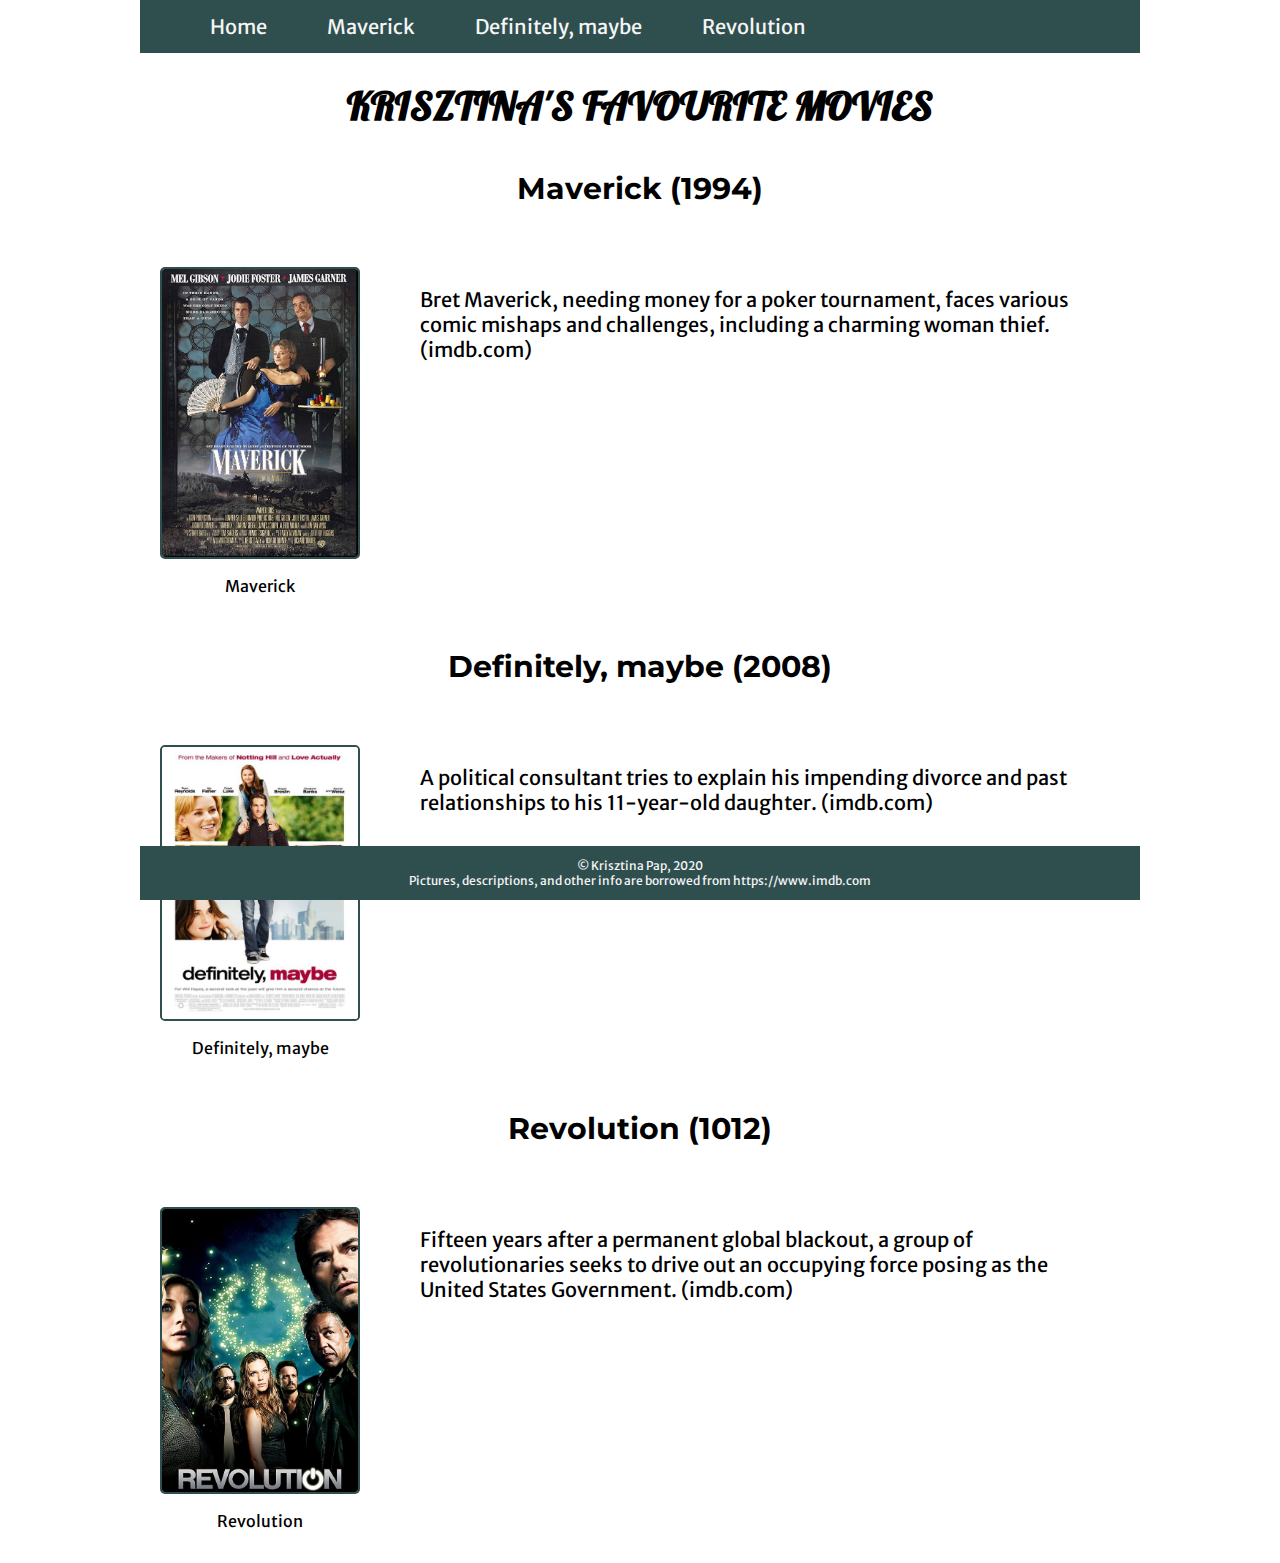
==== index.html @ 92c189d4 "Added screen reader text headings for main menu; Formatted individual movie page;" ====
<!DOCTYPE html>
<html lang="en">
<head>
    <meta charset="UTF-8">
    <meta name="viewport" content="width=device-width, initial-scale=1.0">
    <title>Krisztina's Three Favourite Movies</title>

    <!-- Google Fonts -->
    <link href="https://fonts.googleapis.com/css2?family=Merriweather+Sans&family=Montserrat&display=swap" rel="stylesheet"> 

    <link rel="stylesheet" href="css/main.css">

    <script src="js/scripts.js" defer></script>
</head>
<body>
    <header>
        <h2 class="screen-reader-text">Main menu</h2>
        <nav>
            <ul>
                <li><a href="#">Home</a></li>
                <li><a href="maverick.html">Maverick</a></li>
                <li><a href="definitely-maybe.html">Definitely, maybe</a></li>
                <li><a href="revolution.html">Revolution</a></li>
            </ul>
        </nav>  
        <h1>Krisztina's Favourite Movies</h1>
    </header>
    <main>
        <section>
            <h2>Maverick (1994)</h2>
            <div>
                <figure>
                    <a href="maverick.html"><img src="img/maverick.PNG" alt="A movie poster for Maverick."></a>
                    <figcaption>Maverick</figcaption>
                </figure>
                <p>Bret Maverick, needing money for a poker tournament, faces various comic mishaps and challenges, including a charming woman thief. (imdb.com)</p>
            </div>
        </section>
        <div class="clear"></div>

        <section>
           <h2>Definitely, maybe (2008)</h2>
           <div>
                <figure>
                    <a href="definitely-maybe.html"><img src="img/definitely-maybe.PNG" alt="The official movie poster for Definitely, maybe."></a>
                    <figcaption>Definitely, maybe</figcaption>
                </figure>
                <p>A political consultant tries to explain his impending divorce and past relationships to his 11-year-old daughter. (imdb.com)</p>
            </div>
        </section>
        <div class="clear"></div>
       
        <section>
            <h2>Revolution (1012)</h2>
            <div>
                <figure>
                    <a href="revolution.html"><img src="img/revolution.PNG" alt="The official movie poster for Revolution."></a>
                    <figcaption>Revolution</figcaption>
                </figure>
                <p>Fifteen years after a permanent global blackout, a group of revolutionaries seeks to drive out an occupying force posing as the United States Government. (imdb.com)</p>
            </div>
        </section>
        <div class="clear"></div>
    </main>
    <footer>
        <p>&copy; Krisztina Pap, 2020</p>
        <p>Pictures, descriptions, and other info are borrowed from https://www.imdb.com</p>
    </footer>
</body>
</html>
---- css/main.css ----
/* 
* Google Fonts: Lobster Regular
* @link https://fonts.google.com/specimen/Lobster?query=lobster&sidebar.open=true
*/

@font-face {
    font-family: 'Lobster Regular';
    src: url(../fonts/lobster/Lobster-Regular.ttf);
    src: url(../fonts/lobster/Lobster-Regular.ttf)
        format( 'truetype' );
    font-weight: normal;
    font-style: normal;
}

* {
    box-sizing: border-box;
    max-width: 1000px;
    margin-left: auto;
    margin-right: auto;
    margin-top: 0;
    margin-bottom: 0;
}

html {
    font-family: 'Merriweather Sans', sans-serif;
    font-size: 20px;
}
figure {
    float: left;
    margin: 1rem;
    /* text-align: center; */
}

figcaption {
    margin: 0.6rem;
    font-size: 0.8rem;
    text-align: center;
}

div > p {
    margin: 1rem;
    padding: 1rem;
   
}
.clear {
    clear: both;
}

section div {
    display: flex;
    align-content: center;
    justify-content: center;
}

img {
    max-width: 200px;
    border: 2px solid darkslategray;
    border-radius: 5px;
}

a img:hover {
    box-shadow: 5px 10px;
}

nav ul {
    background-color: darkslategrey;
    position: fixed;
    top: 0;
    width: 100%;
    list-style-type: none;
}

nav li {
    display: block;
    float: left;
}

nav a {
    display: inline-block;
    color: whitesmoke;
    text-decoration: none;
    padding: 14px 30px;
    text-align: center;
}

nav a:hover {
    background-color: whitesmoke;
    color: darkslategrey;
}

h1 {
    margin-top: 4rem;
    margin-bottom: 1rem;
    text-transform: uppercase;
    text-align: center;
    font-family: 'Lobster Regular', 'Montserrat', sans-serif;
}

h2 {
    text-align: center;
    font-family: 'Montserrat', sans-serif;
    padding-top: 1rem;
    padding-bottom: 2rem;
}

footer {
    font-size: 12px;
    text-align: center;
    background-color: darkslategrey;
    color: whitesmoke;
    padding-top: 0.6rem;
    padding-bottom: 0.6rem;
    position: fixed;
    bottom: 0;
    width: 100%;
}

.movie-background {
    background-image: url("/img/brick-wall-backdrop.jpg");
    background-size: cover;
    height: 100vh;
}

.movie-textbox {
    max-width: 1000px;
    width: 100vw;
    position: fixed;
    top: 20%;
   
    background-color: #ffffff;
    opacity: 0.9;
    border-radius: 10px;
    text-align: center;
}

.movie-textbox ul {
    text-decoration: none;
    list-style-type: none;
    padding-top: 1rem;
}

/* link@ 
 Text meant only for screen readers. */
.screen-reader-text {
    border: 0;
    clip: rect(1px, 1px, 1px, 1px);
    clip-path: inset(50%);
    height: 1px;
    margin: -1px;
    overflow: hidden;
    padding: 0;
    position: absolute;
    width: 1px;
    word-wrap: normal !important;
  }
  .screen-reader-text:focus {
    background-color: #eee;
    clip: auto !important;
    clip-path: none;
    color: #444;
    display: block;
    font-size: 1em;
    height: auto;
    left: 5px;
    line-height: normal;
    padding: 15px 23px 14px;
    text-decoration: none;
    top: 5px;
    width: auto;
    z-index: 100000; /* Above WP toolbar. */
  }
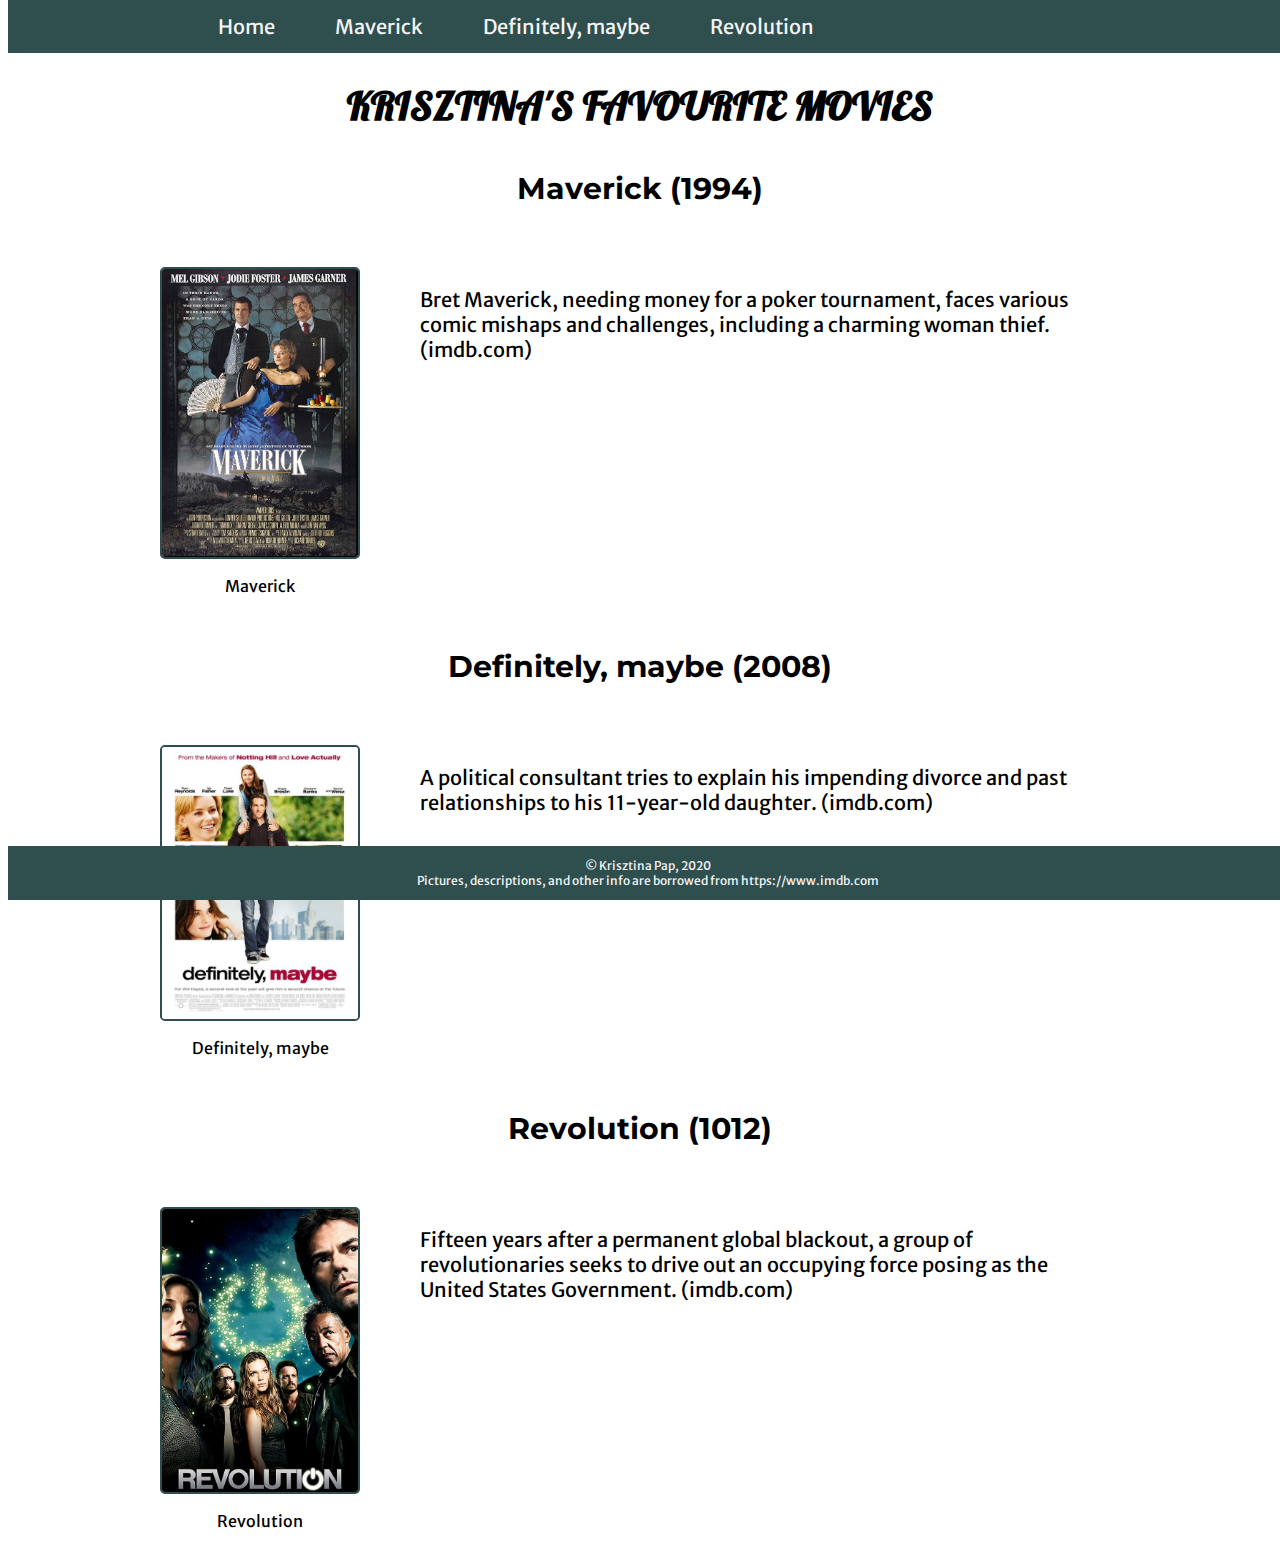
==== commit 3a3771c3: "Fixed main menu location;" ====
--- a/index.html
+++ b/index.html
@@ -25,7 +25,7 @@
         </nav>  
         <h1>Krisztina's Favourite Movies</h1>
     </header>
-    <main>
+    <main class="container">
         <section>
             <h2>Maverick (1994)</h2>
             <div>
--- a/css/main.css
+++ b/css/main.css
@@ -14,11 +14,14 @@
 
 * {
     box-sizing: border-box;
+    margin-top: 0;
+    margin-bottom: 0;
+}
+
+.container {
     max-width: 1000px;
     margin-left: auto;
     margin-right: auto;
-    margin-top: 0;
-    margin-bottom: 0;
 }
 
 html {
@@ -62,17 +65,24 @@
     box-shadow: 5px 10px;
 }
 
-nav ul {
+nav {
     background-color: darkslategrey;
     position: fixed;
     top: 0;
     width: 100%;
+}
+
+nav ul {
+    max-width: 1000px;
+    margin-left: auto;
+    margin-right: auto;
     list-style-type: none;
 }
 
 nav li {
     display: block;
     float: left;
+
 }
 
 nav a {
@@ -122,14 +132,11 @@
 }
 
 .movie-textbox {
-    max-width: 1000px;
-    width: 100vw;
-    position: fixed;
-    top: 20%;
-   
+    max-width: 900px;
+    margin-left: auto;
+    margin-right: auto;
+    height: 100vh;
     background-color: #ffffff;
-    opacity: 0.9;
-    border-radius: 10px;
     text-align: center;
 }
 
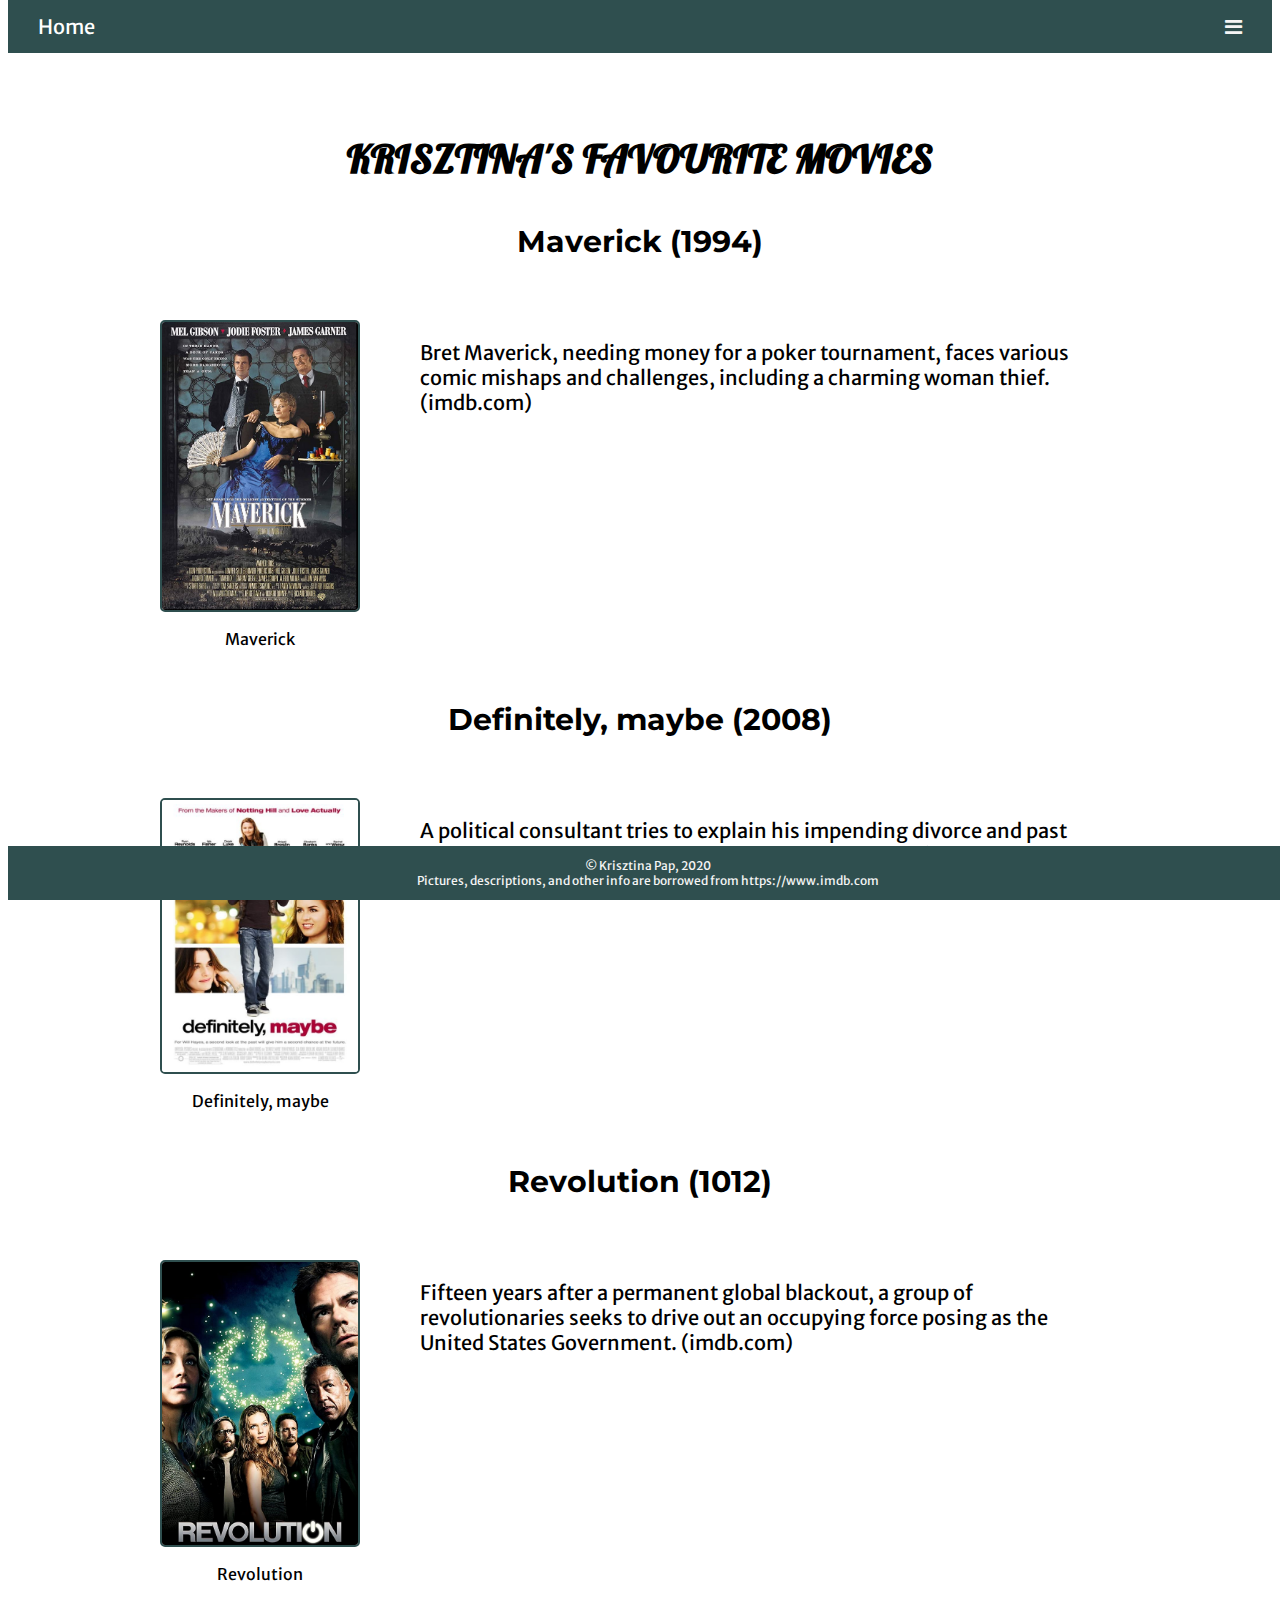
==== commit c6744f02: "Fixed mobile menu on index page;" ====
--- a/index.html
+++ b/index.html
@@ -8,6 +8,13 @@
     <!-- Google Fonts -->
     <link href="https://fonts.googleapis.com/css2?family=Merriweather+Sans&family=Montserrat&display=swap" rel="stylesheet"> 
 
+    <!--
+        Citation:
+        https://www.w3schools.com/howto/howto_js_mobile_navbar.asp
+        "Hamburger menu" / "Bar icon" to toggle the navigation links
+        Loads a hamburger menu icon from the Font Awesome library 
+    -->
+    <link rel="stylesheet" href="https://cdnjs.cloudflare.com/ajax/libs/font-awesome/4.7.0/css/font-awesome.min.css">
     <link rel="stylesheet" href="css/main.css">
 
     <script src="js/scripts.js" defer></script>
@@ -15,13 +22,29 @@
 <body>
     <header>
         <h2 class="screen-reader-text">Main menu</h2>
-        <nav>
-            <ul>
-                <li><a href="#">Home</a></li>
-                <li><a href="maverick.html">Maverick</a></li>
-                <li><a href="definitely-maybe.html">Definitely, maybe</a></li>
-                <li><a href="revolution.html">Revolution</a></li>
-            </ul>
+        <nav class="myNav">
+            <div>
+                <a href="#" class="active">Home</a>
+            <!--
+                Citation:
+                https://www.w3schools.com/howto/howto_js_mobile_navbar.asp
+                In the below line of code the 'active' class is necessary or the JavaScript function cannot toggle
+            --> <div id="mainMenu">
+                    <a href="maverick.html">Maverick</a>
+                    <a href="definitely-maybe.html">Definitely, maybe</a>
+                    <a href="revolution.html">Revolution</a>
+                </div>
+            
+            <!--
+                Citation:
+                https://www.w3schools.com/howto/howto_js_mobile_navbar.asp
+                "Hamburger menu" / "Bar icon" to toggle the navigation links
+                The below two lines of code are an anchor that shows up as the hamburger menu from the Font Awesome library. IT is set up so when clicked, the JavaScript function 'myMenu' will run.
+            --> 
+            <a href="javascript:void(0);" class="icon" onclick="myMenu()">
+                <i class="fa fa-bars"></i>
+            </a>
+        </div>
         </nav>  
         <h1>Krisztina's Favourite Movies</h1>
     </header>
--- a/css/main.css
+++ b/css/main.css
@@ -45,9 +45,6 @@
     padding: 1rem;
    
 }
-.clear {
-    clear: both;
-}
 
 section div {
     display: flex;
@@ -65,38 +62,53 @@
     box-shadow: 5px 10px;
 }
 
-nav {
+.myNav {
+    overflow: hidden;
     background-color: darkslategrey;
-    position: fixed;
-    top: 0;
-    width: 100%;
+    position: relative;
 }
 
-nav ul {
-    max-width: 1000px;
-    margin-left: auto;
-    margin-right: auto;
+/* Citation:
+ *  https://www.w3schools.com/howto/howto_js_mobile_navbar.asp
+ *  'mainMenu' links have to be hidden while the hamburger menu shows instead.
+ */    
+.myNav #mainMenu {
     list-style-type: none;
-}
-
-nav li {
-    display: block;
-    float: left;
-
+    display: none;
 }
 
 nav a {
-    display: inline-block;
+    display: block;
     color: whitesmoke;
     text-decoration: none;
     padding: 14px 30px;
-    text-align: center;
+  
 }
 
 nav a:hover {
-    background-color: whitesmoke;
-    color: darkslategrey;
+    color: whitesmoke;
 }
+
+/* Citation:
+ *  https://www.w3schools.com/howto/howto_js_mobile_navbar.asp
+ *  The below code block styles the Font Awesome (hamburger menu) icon.
+ */   
+nav a.icon {
+    background: darkslategrey;
+    display: block;
+    position: absolute;
+    right: 0;
+    top: 0;
+}
+
+/* Citation:
+ *  https://www.w3schools.com/howto/howto_js_mobile_navbar.asp
+ *  The active element in the menu is styled in the active class below
+ */   
+.active {
+    background-color: darkslategrey;
+    color: white;
+  }
 
 h1 {
     margin-top: 4rem;
@@ -123,27 +135,6 @@
     position: fixed;
     bottom: 0;
     width: 100%;
-}
-
-.movie-background {
-    background-image: url("/img/brick-wall-backdrop.jpg");
-    background-size: cover;
-    height: 100vh;
-}
-
-.movie-textbox {
-    max-width: 900px;
-    margin-left: auto;
-    margin-right: auto;
-    height: 100vh;
-    background-color: #ffffff;
-    text-align: center;
-}
-
-.movie-textbox ul {
-    text-decoration: none;
-    list-style-type: none;
-    padding-top: 1rem;
 }
 
 /* link@ 
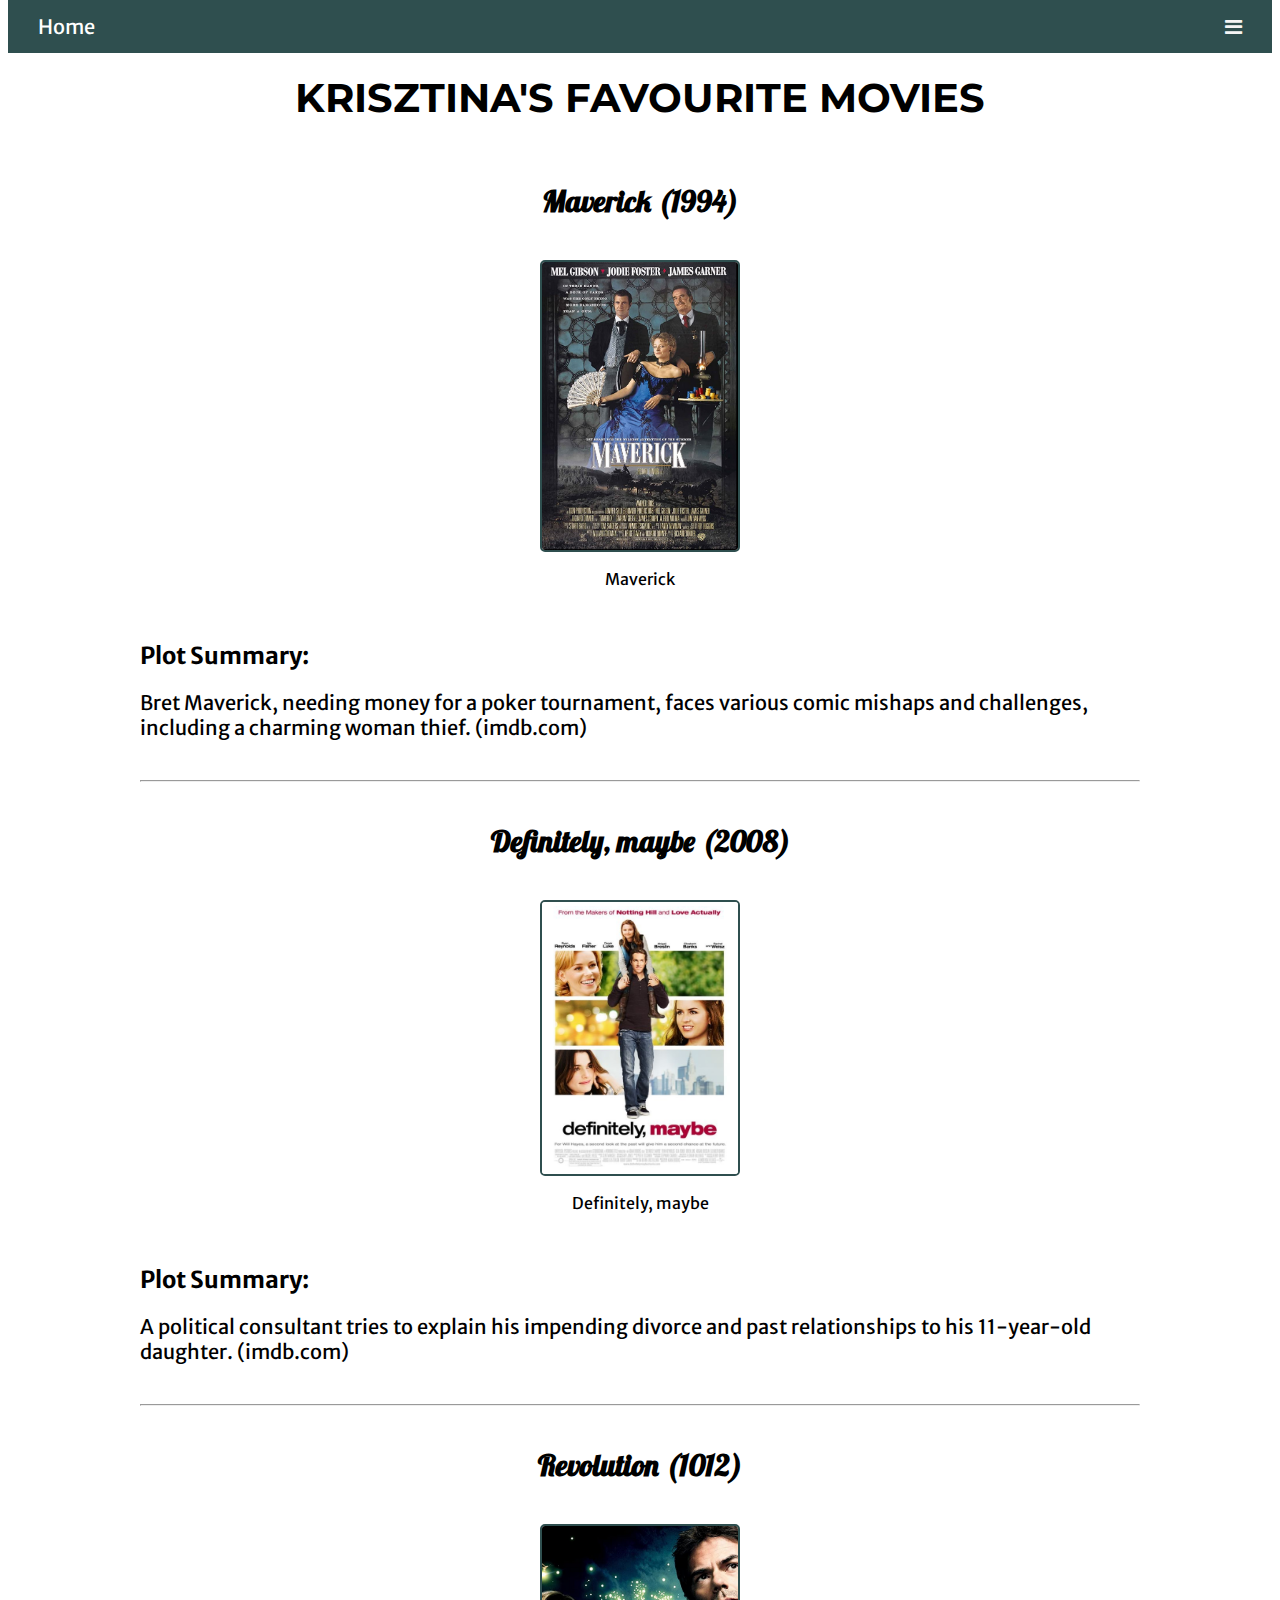
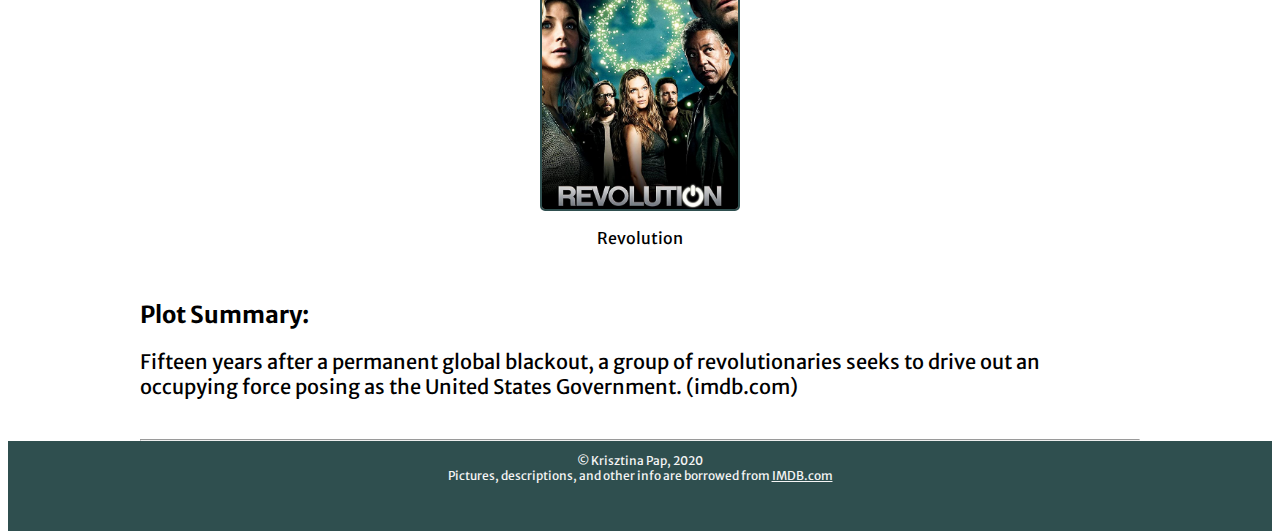
==== commit 1149710b: "Fixed index page formatting;" ====
--- a/index.html
+++ b/index.html
@@ -51,43 +51,40 @@
     <main class="container">
         <section>
             <h2>Maverick (1994)</h2>
-            <div>
                 <figure>
                     <a href="maverick.html"><img src="img/maverick.PNG" alt="A movie poster for Maverick."></a>
                     <figcaption>Maverick</figcaption>
                 </figure>
+                <h3>Plot Summary:</h3>
                 <p>Bret Maverick, needing money for a poker tournament, faces various comic mishaps and challenges, including a charming woman thief. (imdb.com)</p>
-            </div>
+                <hr>
         </section>
-        <div class="clear"></div>
 
         <section>
            <h2>Definitely, maybe (2008)</h2>
-           <div>
                 <figure>
                     <a href="definitely-maybe.html"><img src="img/definitely-maybe.PNG" alt="The official movie poster for Definitely, maybe."></a>
                     <figcaption>Definitely, maybe</figcaption>
                 </figure>
+                <h3>Plot Summary:</h3>
                 <p>A political consultant tries to explain his impending divorce and past relationships to his 11-year-old daughter. (imdb.com)</p>
-            </div>
+                <hr>
         </section>
-        <div class="clear"></div>
        
         <section>
             <h2>Revolution (1012)</h2>
-            <div>
                 <figure>
                     <a href="revolution.html"><img src="img/revolution.PNG" alt="The official movie poster for Revolution."></a>
                     <figcaption>Revolution</figcaption>
                 </figure>
+                <h3>Plot Summary:</h3>
                 <p>Fifteen years after a permanent global blackout, a group of revolutionaries seeks to drive out an occupying force posing as the United States Government. (imdb.com)</p>
-            </div>
+                <hr>
         </section>
-        <div class="clear"></div>
     </main>
     <footer>
-        <p>&copy; Krisztina Pap, 2020</p>
-        <p>Pictures, descriptions, and other info are borrowed from https://www.imdb.com</p>
+        <span>&copy; Krisztina Pap, 2020</span>
+        <p>Pictures, descriptions, and other info are borrowed from <a href="https://www.imdb.com">IMDB.com</a></p>
     </footer>
 </body>
 </html>--- a/css/main.css
+++ b/css/main.css
@@ -28,28 +28,15 @@
     font-family: 'Merriweather Sans', sans-serif;
     font-size: 20px;
 }
+
 figure {
-    float: left;
-    margin: 1rem;
-    /* text-align: center; */
+    text-align: center;
 }
 
 figcaption {
     margin: 0.6rem;
     font-size: 0.8rem;
     text-align: center;
-}
-
-div > p {
-    margin: 1rem;
-    padding: 1rem;
-   
-}
-
-section div {
-    display: flex;
-    align-content: center;
-    justify-content: center;
 }
 
 img {
@@ -60,6 +47,7 @@
 
 a img:hover {
     box-shadow: 5px 10px;
+    color: darkslategrey;
 }
 
 .myNav {
@@ -111,18 +99,27 @@
   }
 
 h1 {
-    margin-top: 4rem;
+    margin-top: 1rem;
     margin-bottom: 1rem;
     text-transform: uppercase;
     text-align: center;
-    font-family: 'Lobster Regular', 'Montserrat', sans-serif;
+    font-family: 'Montserrat', sans-serif; 
 }
 
 h2 {
     text-align: center;
-    font-family: 'Montserrat', sans-serif;
-    padding-top: 1rem;
+    font-family: 'Lobster Regular', 'Montserrat', sans-serif;
+    padding-top: 2rem;
     padding-bottom: 2rem;
+}
+
+h3 {
+    padding-top: 2rem;
+    padding-bottom: 1rem;  
+}
+
+p {
+    margin-bottom: 2rem;
 }
 
 footer {
@@ -131,10 +128,12 @@
     background-color: darkslategrey;
     color: whitesmoke;
     padding-top: 0.6rem;
-    padding-bottom: 0.6rem;
-    position: fixed;
-    bottom: 0;
+    padding-bottom: 0.4rem;
     width: 100%;
+}
+
+footer a {
+    color: whitesmoke;
 }
 
 /* link@ 
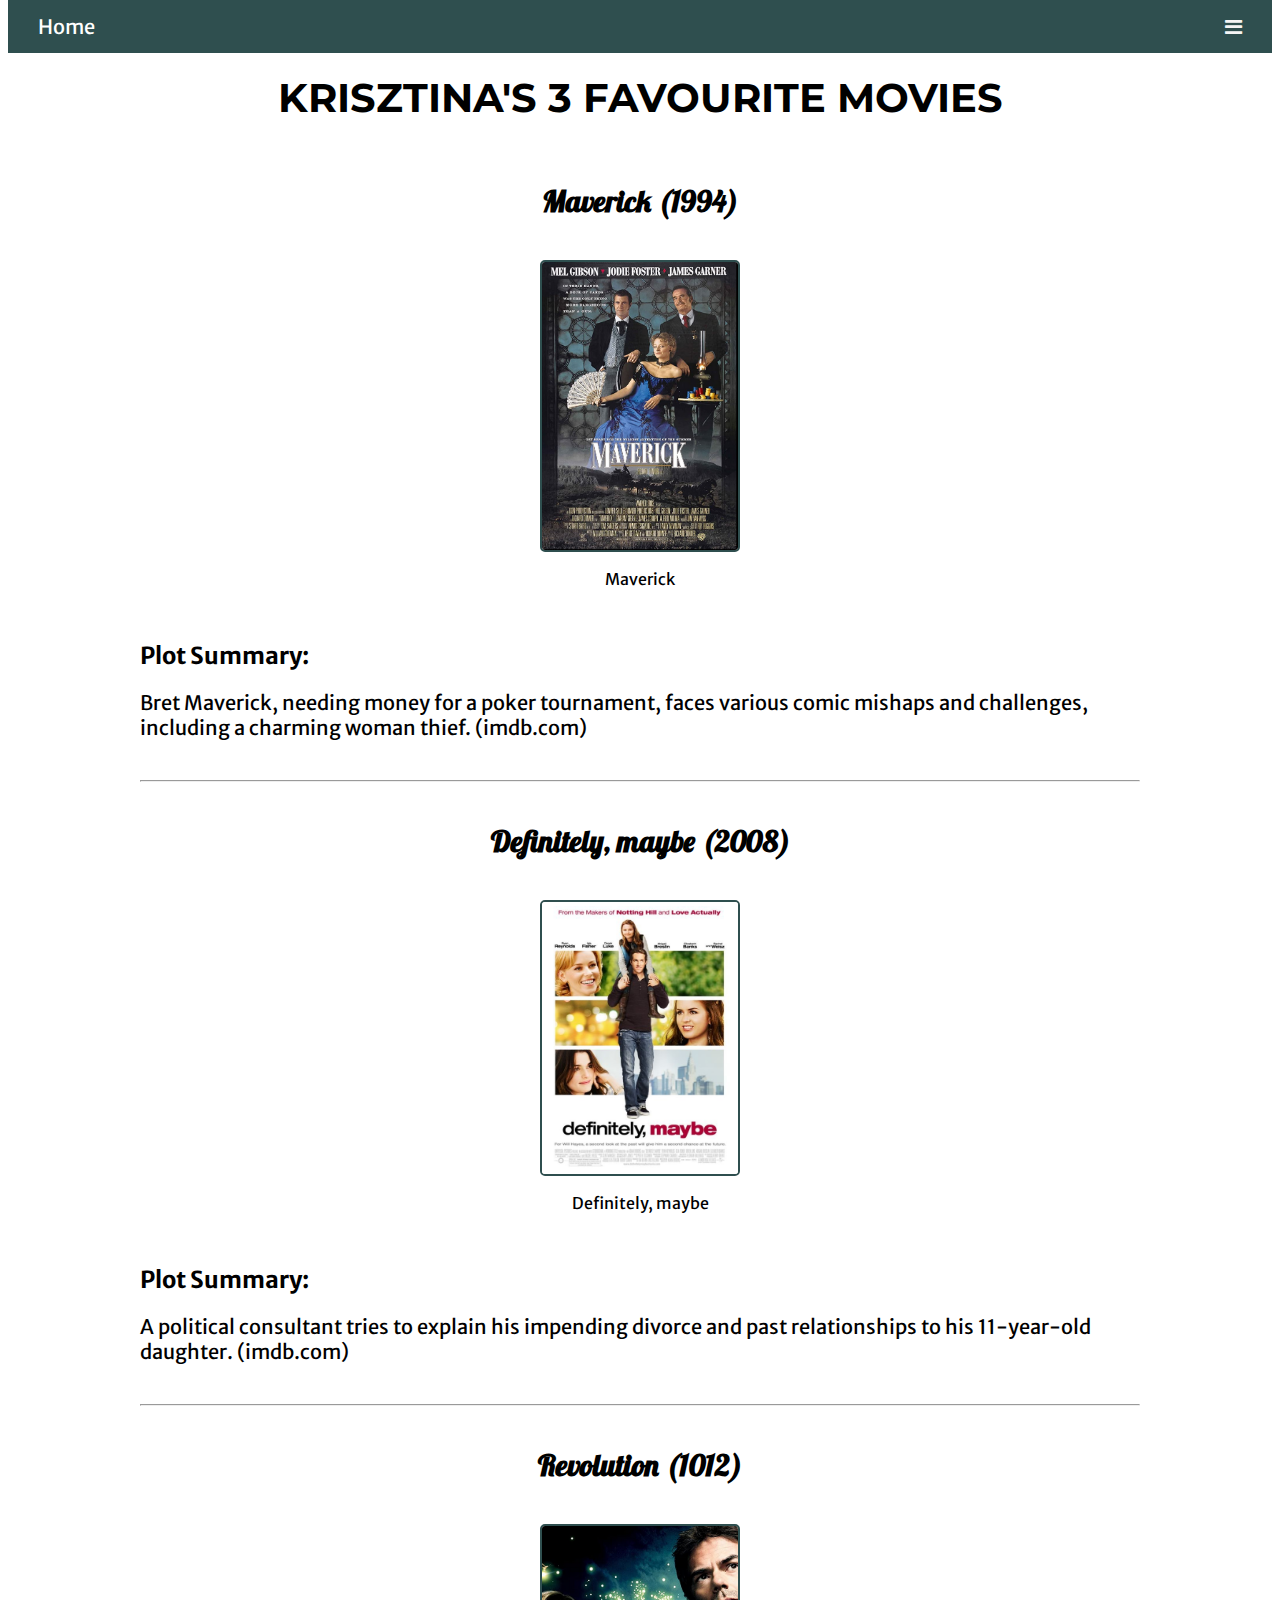
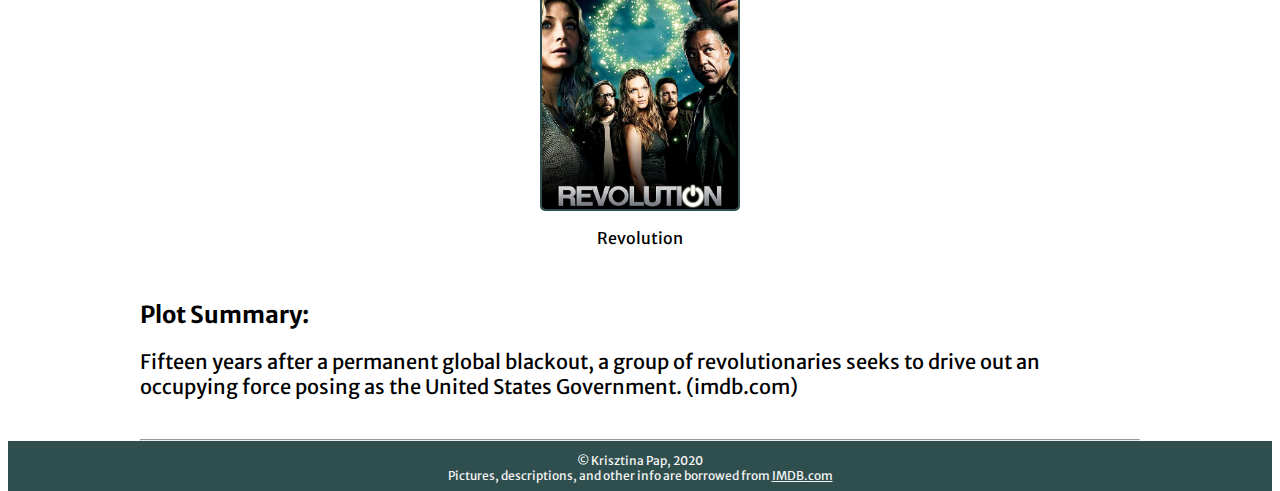
==== commit 3271da0a: "Fixed footer spacing; Added <figure> tag in individual movie page;" ====
--- a/index.html
+++ b/index.html
@@ -25,28 +25,28 @@
         <nav class="myNav">
             <div>
                 <a href="#" class="active">Home</a>
-            <!--
-                Citation:
-                https://www.w3schools.com/howto/howto_js_mobile_navbar.asp
-                In the below line of code the 'active' class is necessary or the JavaScript function cannot toggle
-            --> <div id="mainMenu">
-                    <a href="maverick.html">Maverick</a>
-                    <a href="definitely-maybe.html">Definitely, maybe</a>
-                    <a href="revolution.html">Revolution</a>
-                </div>
-            
-            <!--
-                Citation:
-                https://www.w3schools.com/howto/howto_js_mobile_navbar.asp
-                "Hamburger menu" / "Bar icon" to toggle the navigation links
-                The below two lines of code are an anchor that shows up as the hamburger menu from the Font Awesome library. IT is set up so when clicked, the JavaScript function 'myMenu' will run.
-            --> 
-            <a href="javascript:void(0);" class="icon" onclick="myMenu()">
-                <i class="fa fa-bars"></i>
-            </a>
-        </div>
+                <!--
+                    Citation:
+                    https://www.w3schools.com/howto/howto_js_mobile_navbar.asp
+                    In the below line of code the 'active' class is necessary or the JavaScript function cannot toggle
+                --> <div id="mainMenu">
+                        <a href="maverick.html">Maverick</a>
+                        <a href="definitely-maybe.html">Definitely, maybe</a>
+                        <a href="revolution.html">Revolution</a>
+                    </div>
+                
+                <!--
+                    Citation:
+                    https://www.w3schools.com/howto/howto_js_mobile_navbar.asp
+                    "Hamburger menu" / "Bar icon" to toggle the navigation links
+                    The below two lines of code are an anchor that shows up as the hamburger menu from the Font Awesome library. IT is set up so when clicked, the JavaScript function 'myMenu' will run.
+                --> 
+                <a href="javascript:void(0);" class="icon" onclick="myMenu()">
+                    <i class="fa fa-bars"></i>
+                </a>
+            </div>
         </nav>  
-        <h1>Krisztina's Favourite Movies</h1>
+        <h1>Krisztina's 3 Favourite Movies</h1>
     </header>
     <main class="container">
         <section>
@@ -83,8 +83,8 @@
         </section>
     </main>
     <footer>
-        <span>&copy; Krisztina Pap, 2020</span>
-        <p>Pictures, descriptions, and other info are borrowed from <a href="https://www.imdb.com">IMDB.com</a></p>
+        <span>&copy; Krisztina Pap, 2020</br>
+        Pictures, descriptions, and other info are borrowed from <a href="https://www.imdb.com">IMDB.com</a></span>
     </footer>
 </body>
 </html>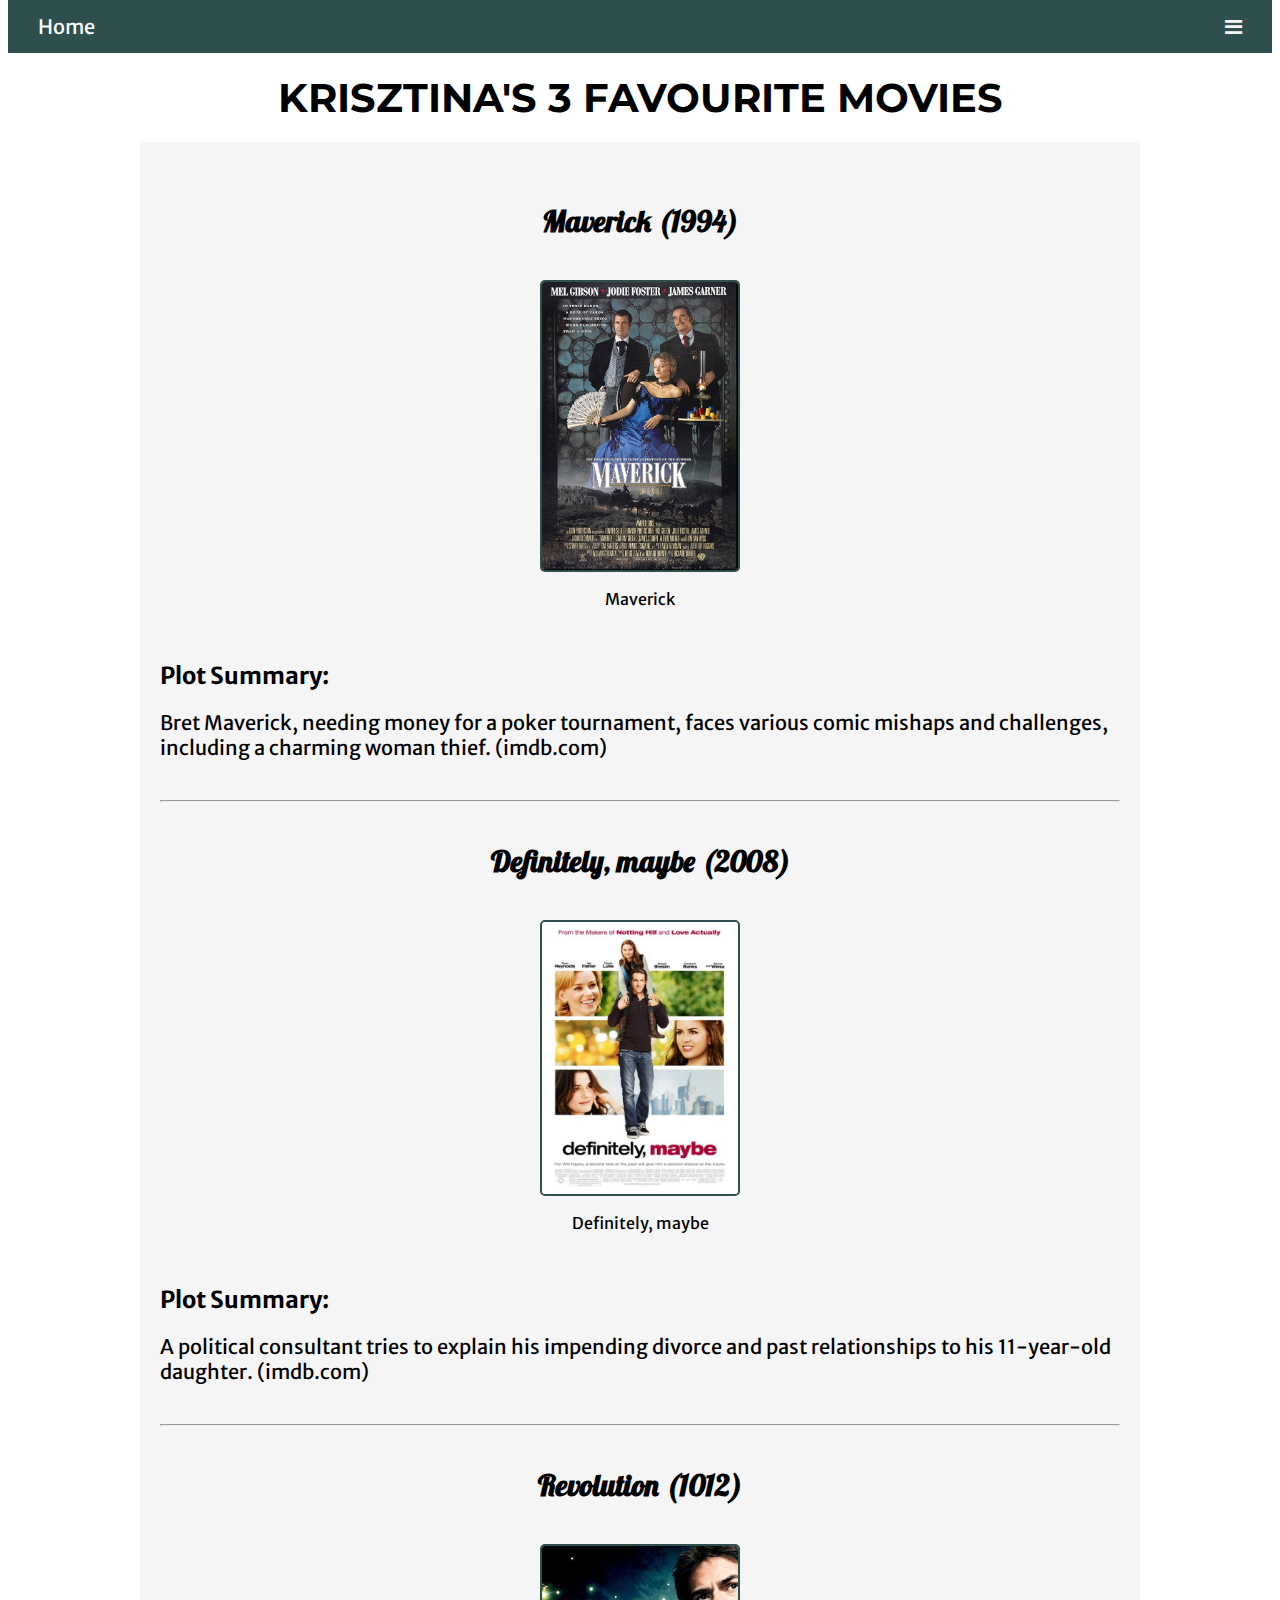
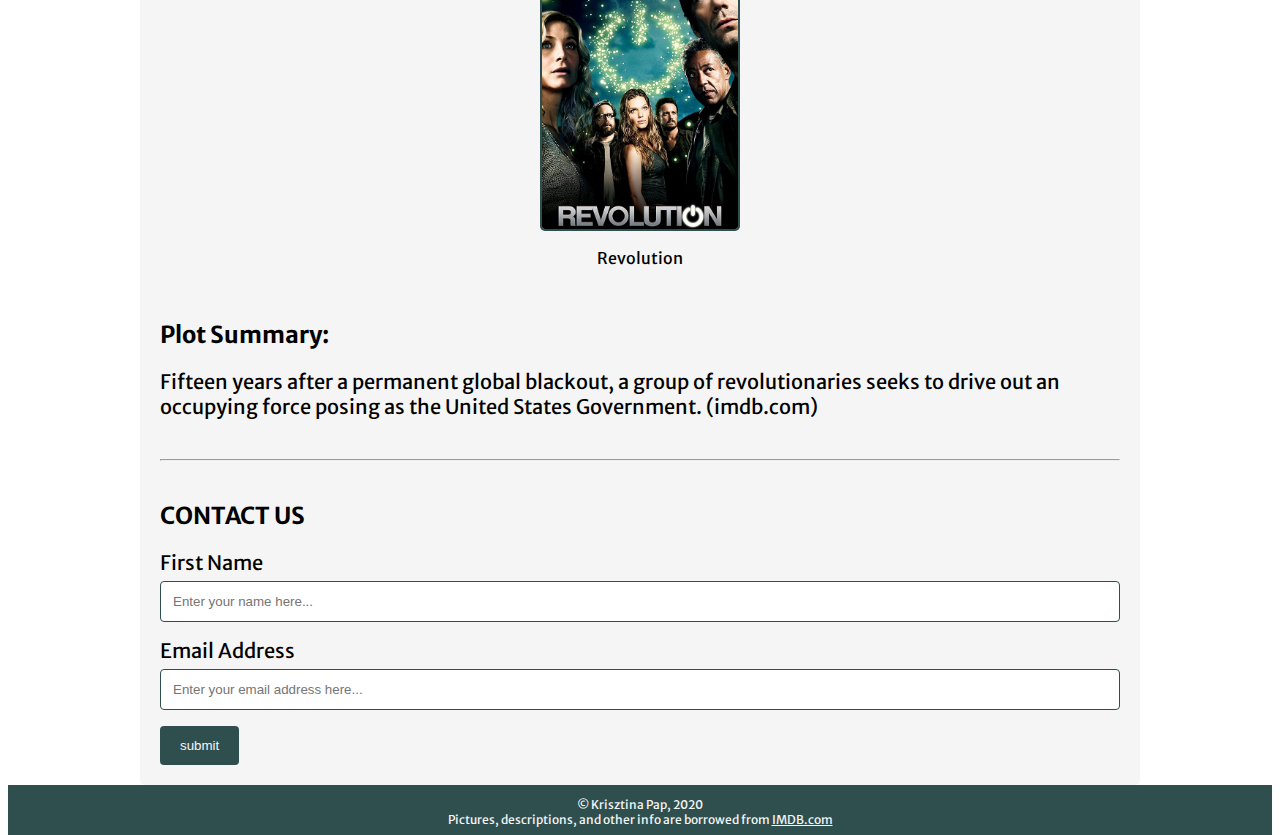
==== commit 5c42b8d4: "Adds contact us form;" ====
--- a/index.html
+++ b/index.html
@@ -81,9 +81,25 @@
                 <p>Fifteen years after a permanent global blackout, a group of revolutionaries seeks to drive out an occupying force posing as the United States Government. (imdb.com)</p>
                 <hr>
         </section>
+        <!--
+            Citation:
+            https://www.w3schools.com/howto/howto_css_contact_form.asp
+            The below form takes in two text inputs, the users first name and their email address. There's also a submit button. Unfortunately, without php it will not work.
+        --> 
+        <form>
+            <h3>CONTACT US</h3>
+            
+            <label for="first-name">First Name</label>
+            <input type="text" id="first-name" name="firstname" placeholder="Enter your name here...">
+
+            <label for="email">Email Address</label>
+            <input type="text" id="email" name="emailaddress" placeholder="Enter your email address here...">
+
+            <input type="submit" value="submit">
+        </form>
     </main>
     <footer>
-        <span>&copy; Krisztina Pap, 2020</br>
+        <span>&copy; Krisztina Pap, 2020<br>
         Pictures, descriptions, and other info are borrowed from <a href="https://www.imdb.com">IMDB.com</a></span>
     </footer>
 </body>
--- a/css/main.css
+++ b/css/main.css
@@ -136,7 +136,7 @@
     color: whitesmoke;
 }
 
-/* link@ 
+/* link@ https://make.wordpress.org/accessibility/handbook/markup/the-css-class-screen-reader-text/
  Text meant only for screen readers. */
 .screen-reader-text {
     border: 0;
@@ -151,10 +151,10 @@
     word-wrap: normal !important;
   }
   .screen-reader-text:focus {
-    background-color: #eee;
+    background-color: whitesmoke;
     clip: auto !important;
     clip-path: none;
-    color: #444;
+    color: darkslategrey;
     display: block;
     font-size: 1em;
     height: auto;
@@ -167,3 +167,41 @@
     z-index: 100000; /* Above WP toolbar. */
   }
 
+/* link@ https://www.w3schools.com/howto/howto_css_contact_form.asp
+ CSS for the contact form. */
+
+ /* Style inputs with type="text", select elements and textareas */
+input[type=text], select, textarea {
+    width: 100%; /* Full width */
+    padding: 12px; /* Some padding */ 
+    border: 1px solid darkslategrey; /* Gray border */
+    border-radius: 4px; /* Rounded borders */
+    box-sizing: border-box; /* Make sure that padding and width stays in place */
+    margin-top: 6px; /* Add a top margin */
+    margin-bottom: 16px; /* Bottom margin */
+    resize: vertical /* Allow the user to vertically resize the textarea (not horizontally) */
+  }
+  
+  /* Style the submit button with a specific background color etc */
+  input[type=submit] {
+    background-color: darkslategrey;
+    color: whitesmoke;
+    padding: 12px 20px;
+    border: none;
+    border-radius: 4px;
+    cursor: pointer;
+  }
+  
+  /* When moving the mouse over the submit button, add a darker green color */
+  input[type=submit]:hover {
+    background-color: whitesmoke;
+    color: darkslategrey;
+    border: 2px solid darkslategrey;
+  }
+  
+  /* Add a background color and some padding around the form */
+  .container {
+    border-radius: 5px;
+    background-color: whitesmoke;
+    padding: 20px;
+  }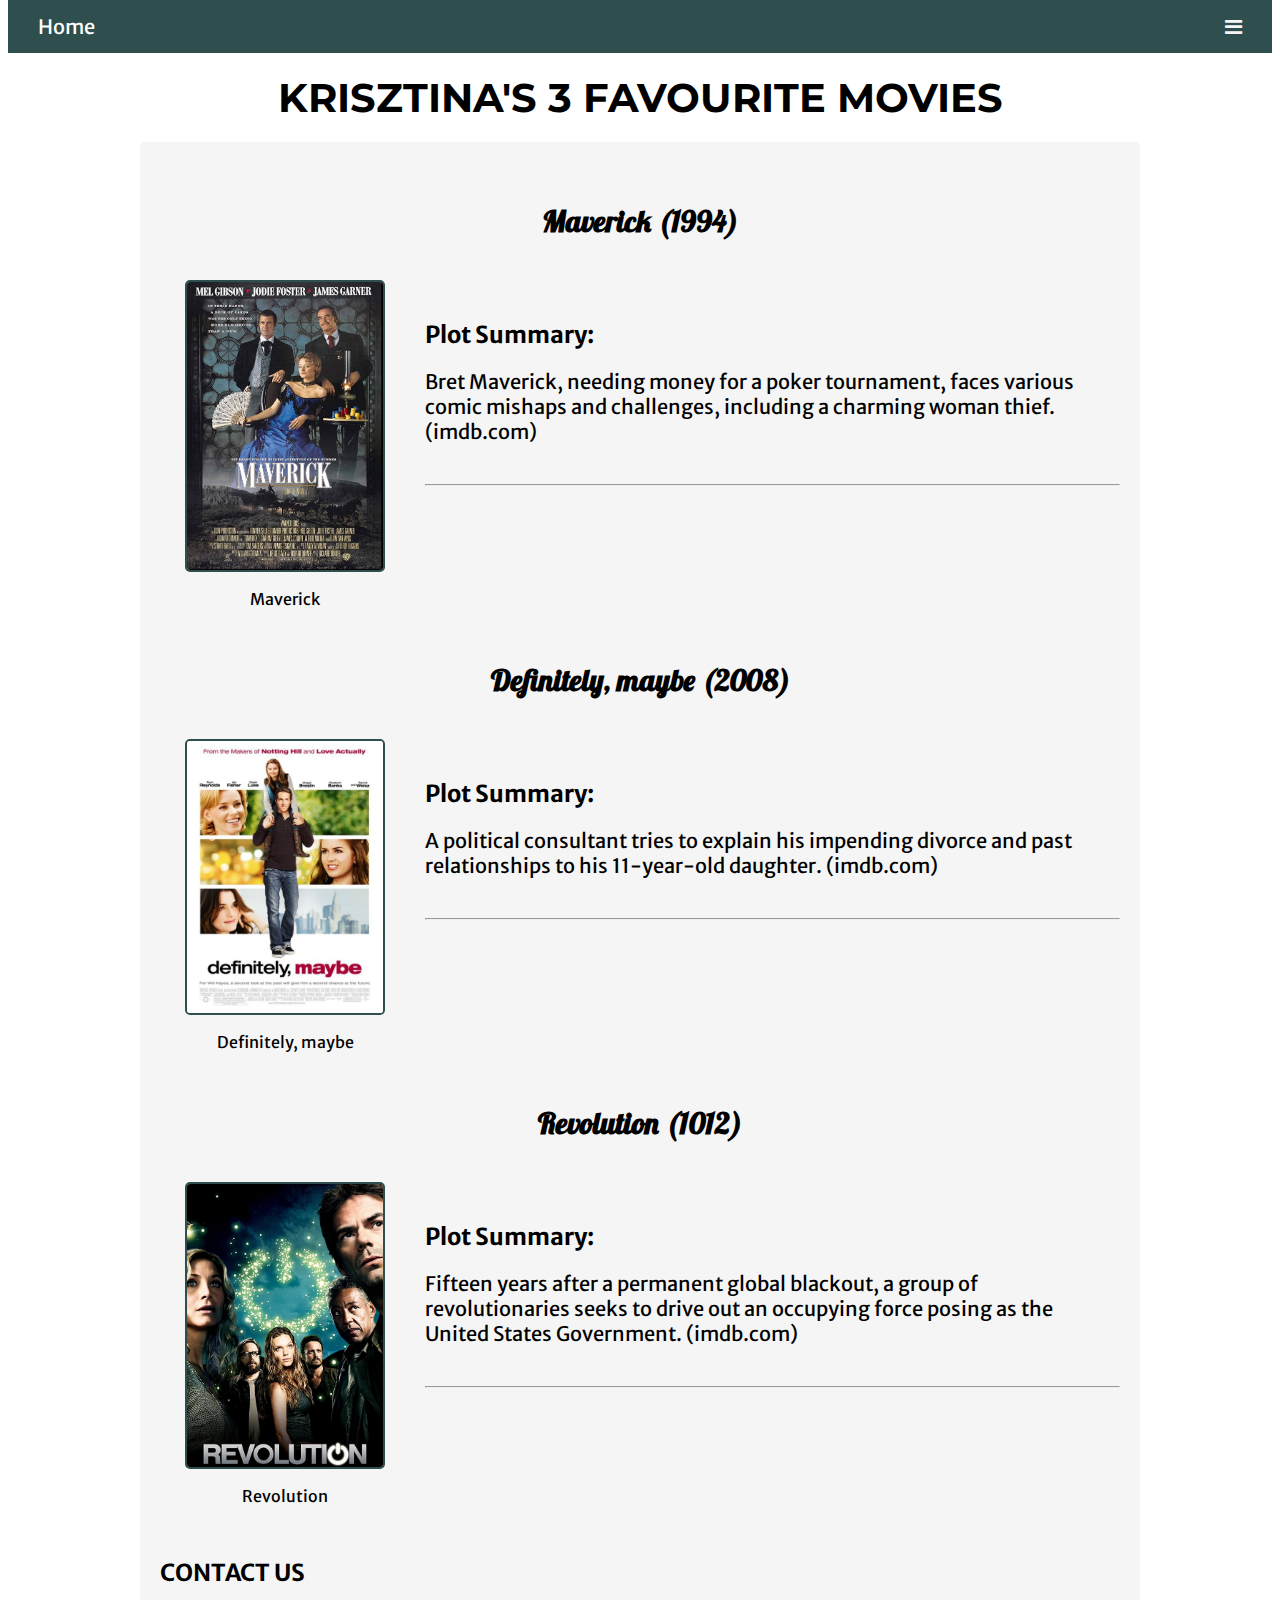
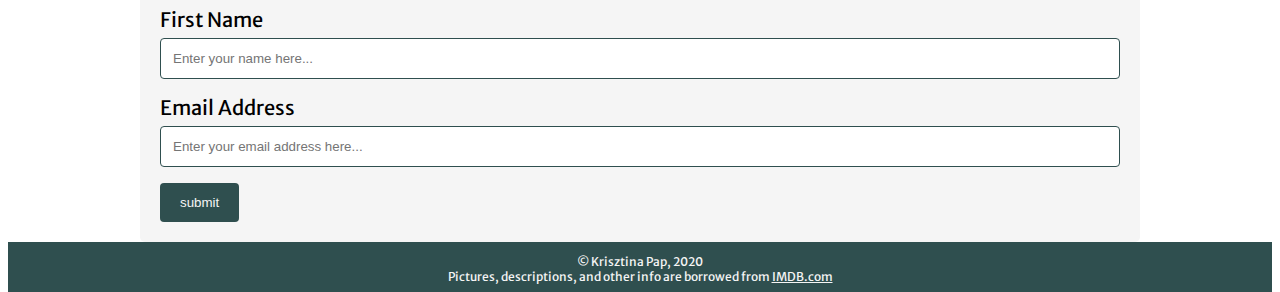
==== commit 496a2c82: "Added missing float property;" ====
--- a/index.html
+++ b/index.html
@@ -49,7 +49,7 @@
         <h1>Krisztina's 3 Favourite Movies</h1>
     </header>
     <main class="container">
-        <section>
+        <section class="clearfix">
             <h2>Maverick (1994)</h2>
                 <figure>
                     <a href="maverick.html"><img src="img/maverick.PNG" alt="A movie poster for Maverick."></a>
@@ -60,7 +60,7 @@
                 <hr>
         </section>
 
-        <section>
+        <section class="clearfix">
            <h2>Definitely, maybe (2008)</h2>
                 <figure>
                     <a href="definitely-maybe.html"><img src="img/definitely-maybe.PNG" alt="The official movie poster for Definitely, maybe."></a>
@@ -71,7 +71,7 @@
                 <hr>
         </section>
        
-        <section>
+        <section class="clearfix">
             <h2>Revolution (1012)</h2>
                 <figure>
                     <a href="revolution.html"><img src="img/revolution.PNG" alt="The official movie poster for Revolution."></a>
@@ -88,7 +88,7 @@
         --> 
         <form>
             <h3>CONTACT US</h3>
-            
+
             <label for="first-name">First Name</label>
             <input type="text" id="first-name" name="firstname" placeholder="Enter your name here...">
 
--- a/css/main.css
+++ b/css/main.css
@@ -204,4 +204,17 @@
     border-radius: 5px;
     background-color: whitesmoke;
     padding: 20px;
+  }
+
+  @media screen and ( min-width: 800px ) {
+      figure {
+          float: left;
+          margin-left: 25px;
+      }
+
+      .clearfix::after {
+        content: "";
+        clear: both;
+        display: table;
+      }
   }